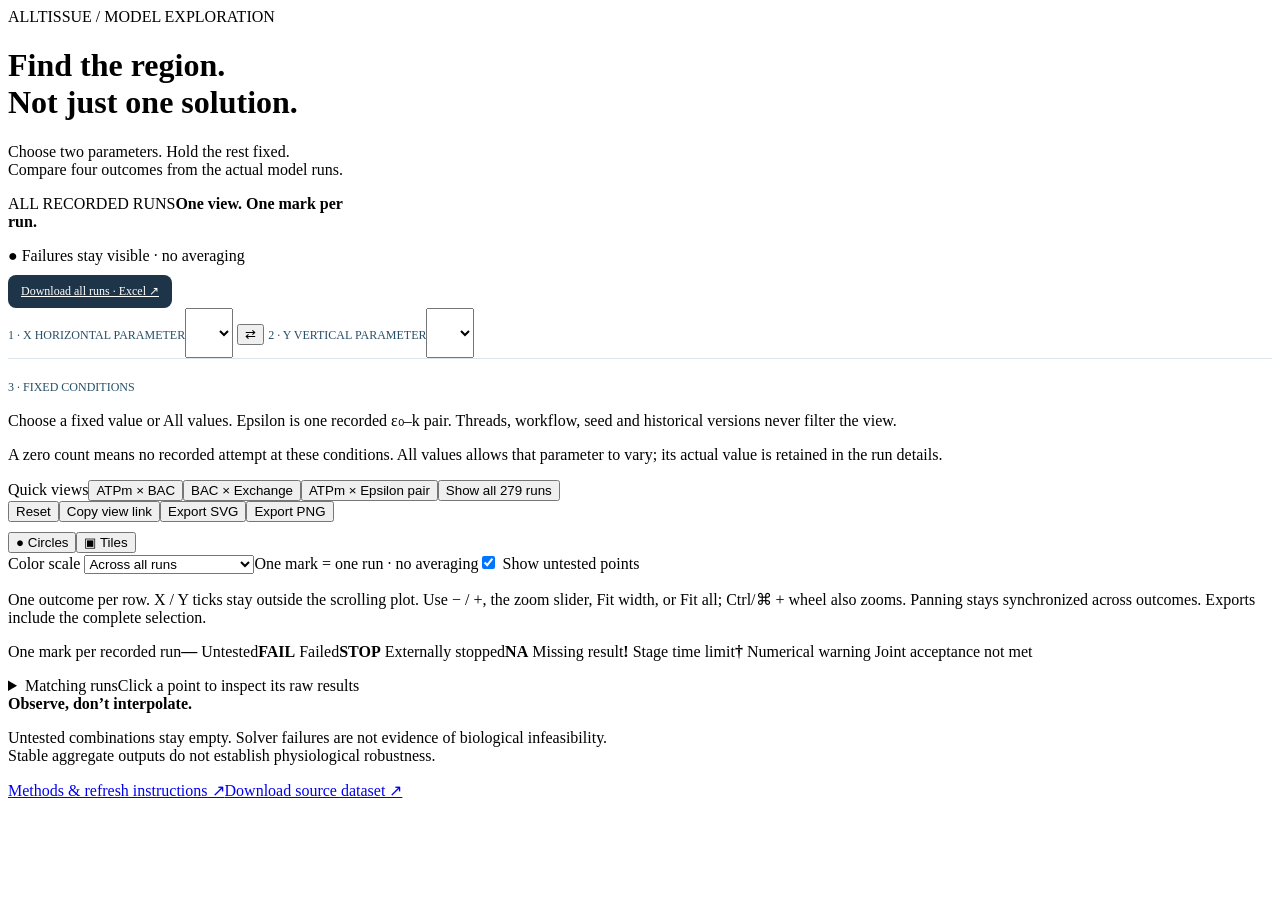
==== template.html @ cfb0243a "Publish AllTissue OFD explorer" ====
<!doctype html>
<html lang="en">
<head>
  <meta charset="utf-8">
  <meta name="viewport" content="width=device-width, initial-scale=1">
  <meta name="color-scheme" content="light">
  <title>AllTissue · Parameter Explorer</title>
  <style>__STYLE__
  .plot-point.highlight > circle,.plot-point.highlight > rect{stroke:#527894;stroke-width:3}
  .tooltip small{display:block;font-size:10px;color:#bdd0df}
  .tooltip p{margin:8px 0 3px}
  button:disabled{cursor:default;opacity:.45}
  .controls{grid-template-columns:1fr 40px 1fr;gap:18px}
  .axis-control .field-label{font-size:12px;color:#274f67}
  .axis-control select{font-size:18px;padding:13px}
  .fixed-control{grid-column:1/-1;border-left:0;border-top:1px solid #dbe5eb;padding:18px 0 0}
  .fixed-control>.field-label{font-size:12px;color:#274f67}
  .fixed-panel{position:static;width:100%;max-height:none;overflow:visible;border:0;border-radius:0;box-shadow:none;padding:0}
  .fixed-fields{grid-template-columns:repeat(4,minmax(0,1fr));gap:14px}
  .fixed-fields label{font-size:12px;font-weight:600;color:#39576b}
  .fixed-fields select{font-size:13px;font-weight:600;background:#f6fafc}
  #charts{display:grid;grid-template-columns:minmax(0,1fr);gap:24px}
  .workflow-block{margin-bottom:30px}.workflow-heading{padding:12px 0}
  .workflow-heading h2{font-size:18px;margin:0}.workflow-heading h2 span{font-size:12px;font-weight:400;margin-left:14px;color:#65778a}
  .workflow-heading p{font-size:11px;color:#65778a;margin:5px 0;overflow-wrap:anywhere}
  #axis-summary{font-size:20px;margin:0 0 10px;color:#214f6c}
  .download-all{display:inline-block;background:#1e3449;color:white;border-radius:8px;padding:9px 13px;margin-top:10px;font-size:12px}
  .chart-frame{display:grid;grid-template-columns:var(--y-axis-width,120px) minmax(0,1fr);grid-template-rows:minmax(0,1fr) 76px;margin:16px 18px 0;border:1px solid #dce5ec;border-radius:9px;overflow:hidden}
  .chart-scroll{height:clamp(300px,58vh,640px);max-height:none;overflow:auto;min-width:0;min-height:0;overscroll-behavior:contain;background:white}
  .fixed-y-axis{position:relative;background:#f6f9fb;border-right:1px solid #dce5ec;overflow:hidden;min-height:0}
  .fixed-x-axis{background:#f6f9fb;border-top:1px solid #dce5ec;min-width:0;overflow:hidden}
  .axis-corner{background:#f6f9fb;border-top:1px solid #dce5ec;border-right:1px solid #dce5ec;color:#6b7e8e;font-size:10px;display:grid;place-items:center}
  .axis-layer{display:block;overflow:hidden}.plot-zoom{display:flex;align-items:center;gap:8px;flex-wrap:wrap;margin:12px 22px 0;font-size:12px;color:#536d80}
  .plot-zoom input{width:145px;accent-color:#1c6a89}.plot-zoom output{font-variant-numeric:tabular-nums;min-width:38px;font-weight:650}
  .plot-zoom button{padding:5px 9px}.zoom-help{font-size:10px;color:#7a8e9e}
  .collection-card{width:365px}.collection-card strong{font-size:16px}
  @media(max-width:900px){.fixed-fields{grid-template-columns:repeat(2,minmax(0,1fr))}}
  @media(max-width:720px){#charts{grid-template-columns:minmax(0,1fr)}.chart-frame{margin:12px 8px 0}.plot-zoom{margin-left:12px;gap:6px}.plot-zoom input{width:95px}.axis-control select{font-size:14px}.collection-card{width:100%}.fixed-fields select{font-size:11px}#axis-summary{font-size:16px}}
  </style>
</head>
<body>
  <main class="shell">
    <header class="masthead">
      <div><div class="eyebrow"><span class="brand-dot"></span> ALLTISSUE / MODEL EXPLORATION</div><h1>Find the region.<br><span>Not just one solution.</span></h1><p class="intro">Choose two parameters. Hold the rest fixed.<br>Compare four outcomes from the actual model runs.</p></div>
      <aside class="collection-card"><span class="field-label">ALL RECORDED RUNS</span><strong>One view. One mark per run.</strong><p id="scope-description"></p><span class="local-badge">● Failures stay visible · no averaging</span><br><a class="download-all" href="all_runs_parameters_results.xlsx" download>Download all runs · Excel ↗</a></aside>
    </header>
    <section class="controls" aria-label="Plot controls">
      <label class="axis-control"><span class="field-label"><span class="axis-badge">1 · X</span> HORIZONTAL PARAMETER</span><select id="x-axis" aria-label="X parameter"></select></label>
      <button id="swap" class="swap-button" aria-label="Swap X and Y axes" title="Swap axes">⇄</button>
      <label class="axis-control"><span class="field-label"><span class="axis-badge">2 · Y</span> VERTICAL PARAMETER</span><select id="y-axis" aria-label="Y parameter"></select></label>
      <div class="fixed-control"><span class="field-label">3 · FIXED CONDITIONS</span><button id="fixed-toggle" hidden><span id="fixed-summary"></span></button><div id="fixed-panel" class="fixed-panel"><div class="panel-heading"><p>Choose a fixed value or All values. Epsilon is one recorded ε₀–k pair. Threads, workflow, seed and historical versions never filter the view.</p><button id="fixed-close" hidden>Close</button></div><div id="fixed-fields" class="fixed-fields"></div><p class="small-note">A zero count means no recorded attempt at these conditions. All values allows that parameter to vary; its actual value is retained in the run details.</p></div></div>
    </section>
    <div class="toolbar"><div class="presets"><span>Quick views</span><button data-preset="atpm,bac">ATPm × BAC</button><button data-preset="bac,exchange">BAC × Exchange</button><button data-preset="atpm,epsilon">ATPm × Epsilon pair</button><button id="show-all">Show all 279 runs</button></div><div class="toolbar-right"><button id="reset">Reset</button><button id="copy-link">Copy view link</button><button id="export-svg">Export SVG</button><button id="export-png">Export PNG</button></div></div>
    <section class="selection-strip" aria-live="polite"><h2 id="axis-summary"></h2><div id="selection-summary"></div><div id="pinned-chips" class="chips"></div></section>
    <div class="view-options"><div class="shape-toggle" role="group" aria-label="Mark shape"><button id="shape-circle" data-shape="circle">● Circles</button><button id="shape-tile" data-shape="tile">▣ Tiles</button></div><label>Color scale <select id="color-scale"><option value="collection">Across all runs</option><option value="slice">Adaptive to this selection</option></select></label><span>One mark = one run · no averaging</span><label class="checkbox"><input id="untested" type="checkbox" checked> Show untested points</label></div>
    <div id="empty-state" class="empty-state" hidden><h2>No runs at these fixed conditions</h2><p>This is a data gap, not a failed or infeasible model. Try a different fixed value or reset the view.</p></div>
    <p class="small-note">One outcome per row. X / Y ticks stay outside the scrolling plot. Use − / +, the zoom slider, Fit width, or Fit all; Ctrl/⌘ + wheel also zooms. Panning stays synchronized across outcomes. Exports include the complete selection.</p>
    <section id="charts" class="charts" aria-label="Four model outcomes"></section>
    <div class="legend"><span><i class="legend-circle"></i> One mark per recorded run</span><span><b>—</b> Untested</span><span><b>FAIL</b> Failed</span><span><b>STOP</b> Externally stopped</span><span><b>NA</b> Missing result</span><span><b>!</b> Stage time limit</span><span><b>†</b> Numerical warning</span><span><i class="outline-key"></i> Joint acceptance not met</span></div>
    <p id="view-note" class="view-note"></p>
    <section id="inspector" class="inspector" hidden><div class="inspector-heading"><div><span class="field-label">SELECTED POINT</span><h2 id="inspector-title"></h2><p id="inspector-summary"></p></div><button id="inspector-close" class="icon-button" aria-label="Close selected point">×</button></div><div class="table-scroll" id="point-table"></div></section>
    <details class="runs-section" id="runs-section"><summary><span id="runs-title">Matching runs</span><span class="small-note">Click a point to inspect its raw results</span></summary><button id="export-csv">Download matching runs CSV</button><div class="table-scroll" id="runs-table"></div></details>
    <footer><div><strong>Observe, don’t interpolate.</strong><p>Untested combinations stay empty. Solver failures are not evidence of biological infeasibility.<br>Stable aggregate outputs do not establish physiological robustness.</p></div><div class="footer-meta"><span id="source-count"></span><a href="README.md">Methods &amp; refresh instructions ↗</a><a href="data.json">Download source dataset ↗</a></div></footer>
  </main>
  <div id="tooltip" class="tooltip" role="tooltip" hidden></div><div id="toast" class="toast" role="status" hidden></div>
  <script id="experiment-data" type="application/json">__DATA__</script>
  <script>__CORE__</script>
  <script>__APP__</script>
</body>
</html>
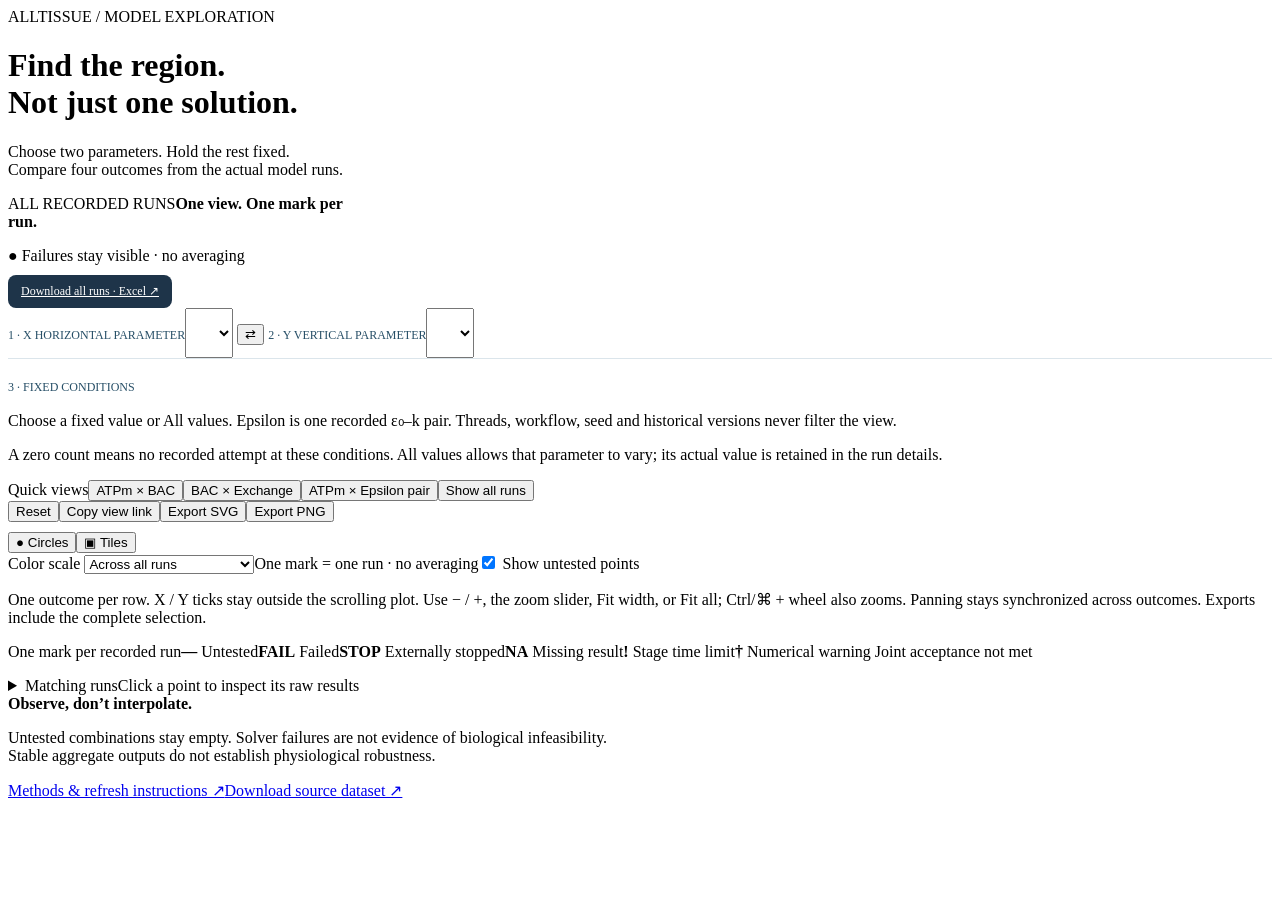
==== commit 4c8f3e01: "Update explorer to 351 recorded runs" ====
--- a/template.html
+++ b/template.html
@@ -50,7 +50,8 @@
       <label class="axis-control"><span class="field-label"><span class="axis-badge">2 · Y</span> VERTICAL PARAMETER</span><select id="y-axis" aria-label="Y parameter"></select></label>
       <div class="fixed-control"><span class="field-label">3 · FIXED CONDITIONS</span><button id="fixed-toggle" hidden><span id="fixed-summary"></span></button><div id="fixed-panel" class="fixed-panel"><div class="panel-heading"><p>Choose a fixed value or All values. Epsilon is one recorded ε₀–k pair. Threads, workflow, seed and historical versions never filter the view.</p><button id="fixed-close" hidden>Close</button></div><div id="fixed-fields" class="fixed-fields"></div><p class="small-note">A zero count means no recorded attempt at these conditions. All values allows that parameter to vary; its actual value is retained in the run details.</p></div></div>
     </section>
-    <div class="toolbar"><div class="presets"><span>Quick views</span><button data-preset="atpm,bac">ATPm × BAC</button><button data-preset="bac,exchange">BAC × Exchange</button><button data-preset="atpm,epsilon">ATPm × Epsilon pair</button><button id="show-all">Show all 279 runs</button></div><div class="toolbar-right"><button id="reset">Reset</button><button id="copy-link">Copy view link</button><button id="export-svg">Export SVG</button><button id="export-png">Export PNG</button></div></div>
+    <p id="scan-progress" class="small-note" role="status" hidden></p>
+    <div class="toolbar"><div class="presets"><span>Quick views</span><button data-preset="atpm,bac">ATPm × BAC</button><button data-preset="bac,exchange">BAC × Exchange</button><button data-preset="atpm,epsilon">ATPm × Epsilon pair</button><button id="show-all">Show all runs</button></div><div class="toolbar-right"><button id="reset">Reset</button><button id="copy-link">Copy view link</button><button id="export-svg">Export SVG</button><button id="export-png">Export PNG</button></div></div>
     <section class="selection-strip" aria-live="polite"><h2 id="axis-summary"></h2><div id="selection-summary"></div><div id="pinned-chips" class="chips"></div></section>
     <div class="view-options"><div class="shape-toggle" role="group" aria-label="Mark shape"><button id="shape-circle" data-shape="circle">● Circles</button><button id="shape-tile" data-shape="tile">▣ Tiles</button></div><label>Color scale <select id="color-scale"><option value="collection">Across all runs</option><option value="slice">Adaptive to this selection</option></select></label><span>One mark = one run · no averaging</span><label class="checkbox"><input id="untested" type="checkbox" checked> Show untested points</label></div>
     <div id="empty-state" class="empty-state" hidden><h2>No runs at these fixed conditions</h2><p>This is a data gap, not a failed or infeasible model. Try a different fixed value or reset the view.</p></div>
